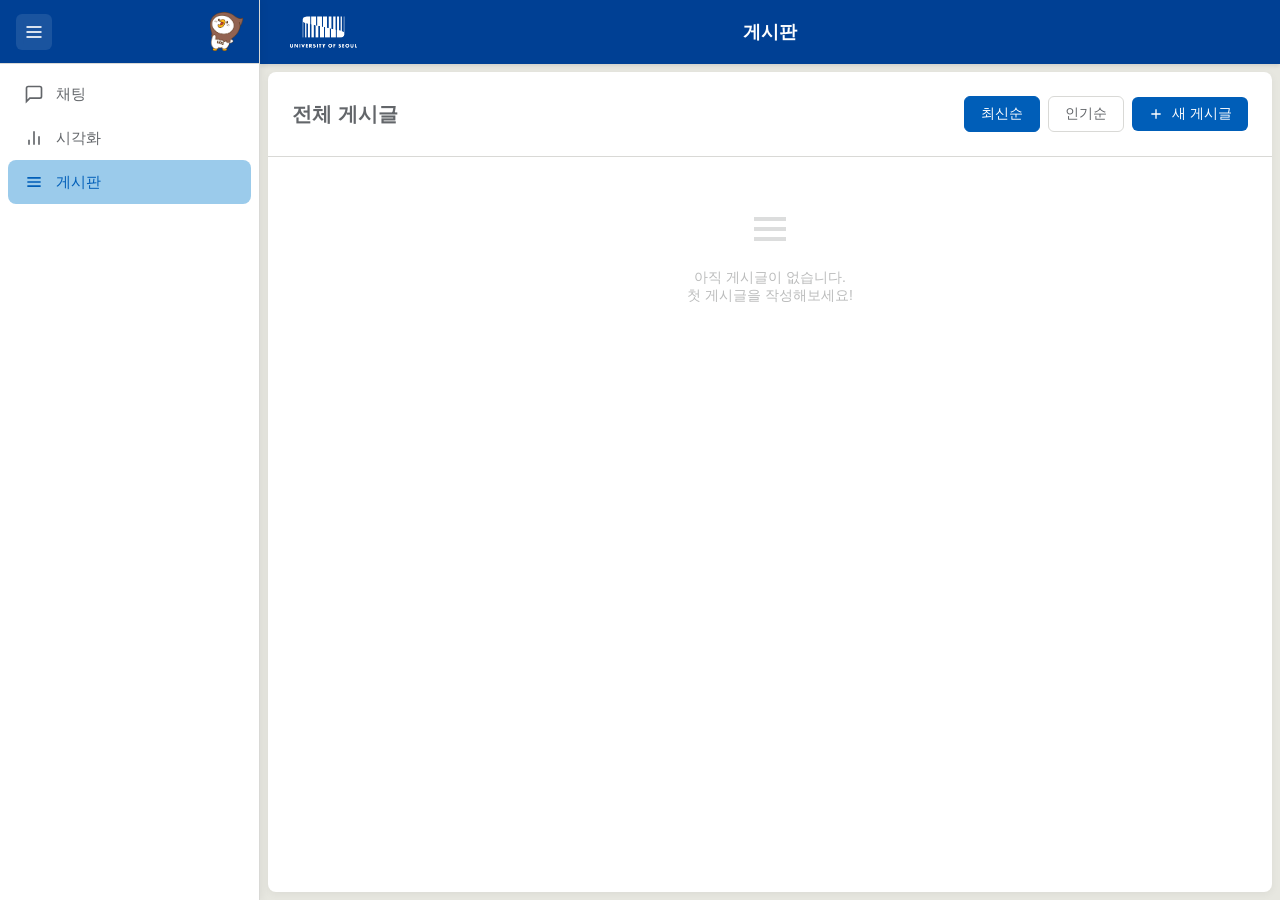
==== frontend/board.html @ 7da7de51 "feat: 게시판 기능 추가 및 GitHub Actions 자동 배포 설정 - 게시판 페이지 추가 (board.html, board.js, board.css) - IP 기반 작성자" ====
<!DOCTYPE html>
<html lang="ko">
<head>
    <meta charset="UTF-8">
    <meta name="viewport" content="width=device-width, initial-scale=1.0">
    <title>게시판 - 환경 데이터 RAG 챗봇</title>
    <link rel="stylesheet" href="style.css">
    <link rel="stylesheet" href="board.css">
</head>
<body>
    <div class="app-container">
        <!-- 좌측 사이드바 -->
        <aside class="sidebar" id="sidebar">
            <div class="sidebar-header">
                <button class="sidebar-toggle-btn" id="sidebarToggleBtn" title="사이드바 토글">
                    <svg width="20" height="20" viewBox="0 0 24 24" fill="none" stroke="currentColor" stroke-width="2">
                        <line x1="3" y1="12" x2="21" y2="12"></line>
                        <line x1="3" y1="6" x2="21" y2="6"></line>
                        <line x1="3" y1="18" x2="21" y2="18"></line>
                    </svg>
                </button>
                <img src="assets/이루매캐릭터_46.png" alt="이루매" class="irumae-img">
            </div>
            
            <div class="sidebar-content">
                <button class="sidebar-btn" id="chatBtn" title="채팅">
                    <svg width="20" height="20" viewBox="0 0 24 24" fill="none" stroke="currentColor" stroke-width="2">
                        <path d="M21 15a2 2 0 0 1-2 2H7l-4 4V5a2 2 0 0 1 2-2h14a2 2 0 0 1 2 2z"></path>
                    </svg>
                    <span class="sidebar-btn-text">채팅</span>
                </button>
                
                <button class="sidebar-btn visualization-btn" id="visualizationBtn" title="시각화">
                    <svg width="20" height="20" viewBox="0 0 24 24" fill="none" stroke="currentColor" stroke-width="2">
                        <line x1="18" y1="20" x2="18" y2="10"></line>
                        <line x1="12" y1="20" x2="12" y2="4"></line>
                        <line x1="6" y1="20" x2="6" y2="14"></line>
                    </svg>
                    <span class="sidebar-btn-text">시각화</span>
                </button>
                
                <button class="sidebar-btn board-btn active" id="boardBtn" title="게시판">
                    <svg width="20" height="20" viewBox="0 0 24 24" fill="none" stroke="currentColor" stroke-width="2">
                        <path d="M4 7h16M4 12h16M4 17h16"></path>
                    </svg>
                    <span class="sidebar-btn-text">게시판</span>
                </button>
            </div>
        </aside>

        <!-- 메인 콘텐츠 영역 -->
        <div class="main-content">
            <!-- 헤더 -->
            <header class="header">
                <div class="header-content">
                    <div class="header-left-group">
                        <div class="header-logo">
                            <img src="assets/uos-logo-white.png" alt="서울시립대학교" class="logo-img" onerror="this.style.display='none'; this.nextElementSibling.style.display='block';">
                            <div class="logo-placeholder" style="display: none;">UOS</div>
                        </div>
                    </div>
                    
                    <div class="header-center">
                        <h1>게시판</h1>
                    </div>
                    
                    <div class="header-right"></div>
                </div>
            </header>

            <!-- 게시판 영역 -->
            <main class="board-container">
                <!-- 게시판 헤더 -->
                <div class="board-header">
                    <h2 class="board-title">전체 게시글</h2>
                    <div class="board-controls">
                        <button class="sort-btn active" data-sort="latest">최신순</button>
                        <button class="sort-btn" data-sort="popular">인기순</button>
                        <button class="create-post-btn" id="createPostBtn">
                            <svg width="16" height="16" viewBox="0 0 24 24" fill="none" stroke="currentColor" stroke-width="2">
                                <path d="M12 5v14M5 12h14"></path>
                            </svg>
                            새 게시글
                        </button>
                    </div>
                </div>

                <!-- 게시글 목록 -->
                <div class="board-list" id="boardList">
                    <!-- 게시글이 여기에 동적으로 추가됩니다 -->
                </div>
            </main>
        </div>
    </div>

    <!-- 게시글 작성 모달 -->
    <div class="modal-overlay" id="createPostModal">
        <div class="modal-content">
            <div class="modal-header">
                <h2>새 게시글 작성</h2>
                <button class="modal-close" id="closeCreateModal">
                    <svg width="20" height="20" viewBox="0 0 24 24" fill="none" stroke="currentColor" stroke-width="2">
                        <line x1="18" y1="6" x2="6" y2="18"></line>
                        <line x1="6" y1="6" x2="18" y2="18"></line>
                    </svg>
                </button>
            </div>
            <form id="createPostForm" class="modal-body">
                <div class="form-group">
                    <label for="postCategory">카테고리</label>
                    <select id="postCategory" required>
                        <option value="일반">일반</option>
                        <option value="공지">공지</option>
                        <option value="대기질">대기질</option>
                        <option value="수질">수질</option>
                        <option value="토양">토양</option>
                    </select>
                </div>
                <div class="form-group">
                    <label for="postAuthor">작성자</label>
                    <input type="text" id="postAuthor" placeholder="작성자 이름을 입력하세요" required>
                </div>
                <div class="form-group">
                    <label for="postTitle">제목</label>
                    <input type="text" id="postTitle" placeholder="제목을 입력하세요" required>
                </div>
                <div class="form-group">
                    <label for="postContent">내용</label>
                    <textarea id="postContent" placeholder="내용을 입력하세요" rows="10" required></textarea>
                </div>
                <div class="modal-footer">
                    <button type="button" class="btn-secondary" id="cancelCreatePost">취소</button>
                    <button type="submit" class="btn-primary">게시글 등록</button>
                </div>
            </form>
        </div>
    </div>

    <!-- 게시글 상세 모달 -->
    <div class="modal-overlay" id="postDetailModal">
        <div class="modal-content modal-large">
            <div class="modal-header">
                <div class="post-detail-header">
                    <span class="post-category-badge" id="detailCategory"></span>
                </div>
                <button class="modal-close" id="closeDetailModal">
                    <svg width="20" height="20" viewBox="0 0 24 24" fill="none" stroke="currentColor" stroke-width="2">
                        <line x1="18" y1="6" x2="6" y2="18"></line>
                        <line x1="6" y1="6" x2="18" y2="18"></line>
                    </svg>
                </button>
            </div>
            <div class="modal-body" id="postDetailContent">
                <!-- 게시글 상세 내용이 여기에 동적으로 추가됩니다 -->
            </div>
        </div>
    </div>

    <!-- 스크립트 -->
    <script src="config.js"></script>
    <script src="api/client.js"></script>
    <script src="board.js"></script>
</body>
</html>
---- frontend/style.css ----
/* UOS 컬러 변수 */
:root {
    --uos-signature-blue: #004094;
    --uos-blue: #005EB8;
    --uos-blue-light: #0077C8;
    --uos-blue-soft: #9BCBEB;
    --uos-blue-mist: #B9D9EB;
    --uos-emerald: #00B398;
    --uos-emerald-light: #2CD5C4;
    --uos-emerald-soft: #9CDBD9;
    --uos-emerald-mist: #DCEBEC;
    --uos-gray: #63666A;
    --uos-gray-light: #BBBCBC;
    --uos-gray-soft: #D9D9D6;
    --uos-gray-mist: #E7E7E0;
}

/* 기본 스타일 */
* {
    margin: 0;
    padding: 0;
    box-sizing: border-box;
}

body {
    font-family: -apple-system, BlinkMacSystemFont, 'Segoe UI', 'Roboto', 'Oxygen', 'Ubuntu', 'Cantarell', sans-serif;
    background-color: var(--uos-gray-mist);
    color: var(--uos-gray);
    height: 100vh;
    overflow: hidden;
    margin: 0;
    padding: 0;
}

/* 앱 컨테이너 - 좌우 분할 */
.app-container {
    display: flex;
    height: 100vh;
    width: 100%;
}

/* 좌측 사이드바 */
.sidebar {
    width: 260px;
    background: white;
    border-right: 1px solid var(--uos-gray-soft);
    flex-shrink: 0;
    display: flex;
    flex-direction: column;
    transition: width 0.3s ease;
    box-shadow: 2px 0 8px rgba(0, 0, 0, 0.05);
    position: relative;
    z-index: 10;
}

.sidebar.closed {
    width: 60px;
}

.sidebar.closed .sidebar-header {
    padding: 0.5rem;
    justify-content: center;
}

.sidebar.closed .sidebar-toggle-btn {
    margin: 0 auto;
}

.sidebar.closed .irumae-img {
    display: none;
}

.sidebar.closed .sidebar-btn-text {
    display: none;
}

.sidebar.closed .sidebar-content {
    padding: 0.5rem 0;
    align-items: center;
}

.sidebar.closed .sidebar-btn {
    width: 44px;
    height: 44px;
    padding: 0;
    justify-content: center;
    border-radius: 0.5rem;
    margin: 0.25rem auto;
}

/* 사이드바 헤더 */
.sidebar-header {
    display: flex;
    align-items: center;
    gap: 0.75rem;
    padding: 0.875rem 1rem;
    border-bottom: 1px solid var(--uos-gray-soft);
    background: var(--uos-signature-blue);
    height: 64px; /* 메인 헤더와 동일한 높이 */
    flex-shrink: 0;
}

.sidebar-toggle-btn {
    display: flex;
    align-items: center;
    justify-content: center;
    width: 36px;
    height: 36px;
    border: none;
    background: rgba(255, 255, 255, 0.1);
    color: white;
    border-radius: 0.375rem;
    cursor: pointer;
    transition: background-color 0.2s;
    flex-shrink: 0;
    margin-right: auto;
}

.sidebar-toggle-btn:hover {
    background: rgba(255, 255, 255, 0.2);
}

.irumae-img {
    height: 40px;
    width: auto;
    object-fit: contain;
    flex-shrink: 0;
}

/* 사이드바 내용 */
.sidebar-content {
    flex: 1;
    padding: 0.5rem;
    overflow-y: auto;
    display: flex;
    flex-direction: column;
}

.sidebar-btn {
    width: 100%;
    display: flex;
    align-items: center;
    gap: 0.75rem;
    padding: 0.75rem 1rem;
    border: none;
    background: transparent;
    color: var(--uos-gray);
    font-size: 0.9375rem;
    cursor: pointer;
    border-radius: 0.5rem;
    transition: background-color 0.2s;
    text-align: left;
}

.sidebar-btn:hover {
    background: var(--uos-gray-soft);
}

.sidebar-btn svg {
    flex-shrink: 0;
}

.sidebar-btn span {
    flex: 1;
}

/* 메인 콘텐츠 영역 */
.main-content {
    flex: 1;
    display: flex;
    flex-direction: column;
    overflow: hidden;
    min-width: 0;
    background: var(--uos-gray-mist);
    position: relative;
    z-index: 1;
}

/* 헤더 */
.header {
    background: var(--uos-signature-blue);
    color: white;
    padding: 0.875rem 1.5rem;
    box-shadow: 0 2px 4px rgba(0, 0, 0, 0.1);
    flex-shrink: 0;
    height: 64px; /* 고정 높이 */
    display: flex;
    align-items: center;
}

.header-content {
    display: flex;
    align-items: center;
    justify-content: space-between;
    width: 100%;
    height: 100%;
}

/* 헤더 좌측: 로고 */
.header-left-group {
    display: flex;
    align-items: center;
    gap: 0.75rem;
    flex-shrink: 0;
}

.header-logo {
    display: flex;
    align-items: center;
    flex-shrink: 0;
}

.logo-img {
    height: 56px;
    width: auto;
    object-fit: contain;
    display: block;
}


.logo-placeholder {
    font-size: 1.25rem;
    font-weight: 700;
    color: white;
    letter-spacing: 0.05em;
}

/* 헤더 가운데: 제목 */
.header-center {
    flex: 1;
    display: flex;
    justify-content: center;
    align-items: center;
}

.header-center h1 {
    font-size: 1.125rem;
    font-weight: 600;
    margin: 0;
}

/* 헤더 우측 */
.header-right {
    width: 80px; /* 로고와 대칭을 위한 공간 */
    flex-shrink: 0;
}

/* 채팅 컨테이너 */
.chat-container {
    flex: 1;
    display: flex;
    flex-direction: column;
    overflow: hidden;
    background: white;
    margin: 0.5rem;
    border-radius: 0.5rem;
    box-shadow: 0 2px 8px rgba(0, 0, 0, 0.05);
}

/* 메시지 영역 */
.chat-messages {
    flex: 1;
    overflow-y: auto;
    padding: 1.5rem;
    display: flex;
    flex-direction: column;
    gap: 0.75rem;
    scroll-behavior: smooth;
}

.chat-messages::-webkit-scrollbar {
    width: 8px;
}

.chat-messages::-webkit-scrollbar-track {
    background: transparent;
}

.chat-messages::-webkit-scrollbar-thumb {
    background: var(--uos-gray-light);
    border-radius: 4px;
}

.chat-messages::-webkit-scrollbar-thumb:hover {
    background: var(--uos-gray);
}

/* 메시지 스타일 */
.message {
    display: inline-flex;
    max-width: 85%;
    animation: fadeIn 0.3s ease-in;
    align-items: flex-start;
}

@keyframes fadeIn {
    from {
        opacity: 0;
        transform: translateY(10px);
    }
    to {
        opacity: 1;
        transform: translateY(0);
    }
}

.user-message {
    align-self: flex-end;
    margin-left: auto;
    justify-content: flex-end;
}

.bot-message {
    align-self: flex-start;
    justify-content: flex-start;
}

.message-content {
    padding: 0.625rem 0.875rem 0.625rem 0.375rem;
    border-radius: 1.125rem;
    line-height: 1.4;
    word-wrap: break-word;
    white-space: pre-wrap;
    display: inline-block;
    max-width: 100%;
}

.user-message .message-content {
    background: var(--uos-blue);
    color: white;
    border-bottom-right-radius: 0.25rem;
}

.bot-message .message-content {
    background: var(--uos-gray-soft);
    color: var(--uos-gray);
    border-bottom-left-radius: 0.25rem;
}

/* 입력 영역 */
.chat-input-container {
    display: flex;
    align-items: center;
    gap: 0.5rem;
    padding: 1rem 1.5rem;
    background: white;
    border-top: 1px solid var(--uos-gray-soft);
}

.attach-btn,
.send-btn {
    display: flex;
    align-items: center;
    justify-content: center;
    width: 40px;
    height: 40px;
    border: none;
    border-radius: 50%;
    background: var(--uos-gray-soft);
    color: var(--uos-gray);
    cursor: pointer;
    transition: all 0.2s;
    flex-shrink: 0;
}

.attach-btn:hover {
    background: var(--uos-blue-soft);
    color: var(--uos-blue);
}

.send-btn {
    background: var(--uos-blue);
    color: white;
}

.send-btn:hover {
    background: var(--uos-blue-light);
}

.send-btn:disabled {
    opacity: 0.5;
    cursor: not-allowed;
}

.chat-input {
    flex: 1;
    padding: 0.75rem 1rem;
    border: 1px solid var(--uos-gray-light);
    border-radius: 1.5rem;
    font-size: 1rem;
    outline: none;
    transition: border-color 0.2s;
}

.chat-input:focus {
    border-color: var(--uos-blue);
}

.chat-input::placeholder {
    color: var(--uos-gray-light);
}

/* 로딩 표시 */
.loading-message {
    display: flex;
    gap: 0.5rem;
    align-items: center;
}

.loading-dots {
    display: flex;
    gap: 0.25rem;
}

.loading-dot {
    width: 8px;
    height: 8px;
    border-radius: 50%;
    background: var(--uos-gray);
    animation: bounce 1.4s infinite ease-in-out;
}

.loading-dot:nth-child(1) {
    animation-delay: -0.32s;
}

.loading-dot:nth-child(2) {
    animation-delay: -0.16s;
}

@keyframes bounce {
    0%, 80%, 100% {
        transform: scale(0);
    }
    40% {
        transform: scale(1);
    }
}

/* 모바일 반응형 */
@media (max-width: 768px) {
    .sidebar {
        position: fixed;
        left: 0;
        top: 0;
        height: 100vh;
        z-index: 1000;
        box-shadow: 2px 0 8px rgba(0, 0, 0, 0.1);
    }

    .sidebar.closed {
        width: 0;
        transform: translateX(-100%);
    }

    .sidebar:not(.closed) {
        width: 260px;
        transform: translateX(0);
    }

    .chat-container {
        margin: 0;
        border-radius: 0;
    }

    .header {
        padding: 0.75rem 1rem;
    }

    .header-logo {
        display: none; /* 모바일에서는 로고 숨김 또는 작게 */
    }

    .header-center h1 {
        font-size: 1rem;
    }

    .header-right {
        width: 0;
    }

    .chat-messages {
        padding: 1rem;
    }

    .message {
        max-width: 90%;
    }

    .chat-input-container {
        padding: 0.875rem 1rem;
    }

    .chat-input {
        font-size: 0.9375rem;
    }
}

/* ============================================
   시각화 페이지 스타일
   ============================================ */

.visualization-container {
    display: flex;
    flex-direction: column;
    height: calc(100vh - 60px);
    background: white;
    overflow: hidden;
}

/* 탭 메뉴 */
.viz-tabs {
    display: flex;
    gap: 0.5rem;
    padding: 1rem;
    border-bottom: 1px solid var(--uos-gray-soft);
    background: white;
}

.viz-tab {
    display: flex;
    align-items: center;
    gap: 0.5rem;
    padding: 0.75rem 1.5rem;
    border: none;
    background: transparent;
    color: var(--uos-gray);
    font-size: 0.9375rem;
    font-weight: 500;
    cursor: pointer;
    border-radius: 0.5rem;
    transition: all 0.2s;
}

.viz-tab:hover {
    background: var(--uos-gray-mist);
    color: var(--uos-blue);
}

.viz-tab.active {
    background: var(--uos-blue);
    color: white;
}

/* 탭 컨텐츠 */
.viz-content {
    flex: 1;
    display: flex;
    flex-direction: column;
    overflow: hidden;
}

.viz-panel {
    display: none;
    flex: 1;
    flex-direction: column;
    overflow: hidden;
    padding: 1.5rem;
}

.viz-panel.active {
    display: flex;
}

.viz-header {
    display: flex;
    justify-content: space-between;
    align-items: center;
    margin-bottom: 1rem;
    padding-bottom: 1rem;
    border-bottom: 1px solid var(--uos-gray-soft);
}

.viz-header h2 {
    font-size: 1.25rem;
    font-weight: 600;
    color: var(--uos-gray);
    margin: 0;
}

.viz-info {
    display: flex;
    gap: 1rem;
    font-size: 0.875rem;
    color: var(--uos-gray-light);
}

/* 지도 컨테이너 */
.map-container {
    flex: 1;
    min-height: 400px;
    border-radius: 0.5rem;
    overflow: hidden;
    border: 1px solid var(--uos-gray-soft);
    position: relative;
}

/* 컬러바 (범례) */
.colorbar-legend {
    margin-top: 1rem;
    padding: 1rem;
    background: var(--uos-gray-mist);
    border-radius: 0.5rem;
}

.colorbar-title {
    font-size: 0.875rem;
    font-weight: 600;
    margin-bottom: 0.5rem;
    color: var(--uos-gray);
}

.colorbar-gradient {
    display: flex;
    height: 20px;
    border-radius: 0.25rem;
    overflow: hidden;
    margin-bottom: 0.5rem;
}

.colorbar-step {
    flex: 1;
    height: 100%;
}

.colorbar-labels {
    display: flex;
    justify-content: space-between;
    font-size: 0.75rem;
    color: var(--uos-gray-light);
}

/* 지도 팝업 */
.map-popup {
    font-size: 0.875rem;
    line-height: 1.5;
}

.map-popup strong {
    color: var(--uos-blue);
}

/* 시계열 차트 컨테이너 */
.chart-container {
    flex: 1;
    min-height: 400px;
    position: relative;
}

/* 데이터 없음 메시지 */
.no-data-message {
    display: flex;
    flex-direction: column;
    align-items: center;
    justify-content: center;
    height: 100%;
    color: var(--uos-gray-light);
    text-align: center;
    padding: 2rem;
}

.no-data-message p {
    margin: 0.5rem 0;
    font-size: 1rem;
}

/* Plotly 컨테이너 (나중에 사용) */
.plot-container {
    flex: 1;
    min-height: 400px;
    border: 1px solid var(--uos-gray-soft);
    border-radius: 0.5rem;
    padding: 1rem;
}

/* 반응형 */
@media (max-width: 768px) {
    .viz-tabs {
        padding: 0.75rem;
        gap: 0.25rem;
    }

    .viz-tab {
        padding: 0.5rem 1rem;
        font-size: 0.875rem;
    }

    .viz-panel {
        padding: 1rem;
    }

    .viz-header {
        flex-direction: column;
        align-items: flex-start;
        gap: 0.5rem;
    }

    .map-container,
    .chart-container {
        min-height: 300px;
    }
}
---- frontend/board.css ----
/* 게시판 스타일 */

/* 게시판 컨테이너 */
.board-container {
    flex: 1;
    display: flex;
    flex-direction: column;
    overflow: hidden;
    background: white;
    margin: 0.5rem;
    border-radius: 0.5rem;
    box-shadow: 0 2px 8px rgba(0, 0, 0, 0.05);
}

/* 게시판 헤더 */
.board-header {
    display: flex;
    align-items: center;
    justify-content: space-between;
    padding: 1.5rem;
    border-bottom: 1px solid var(--uos-gray-soft);
}

.board-title {
    font-size: 1.25rem;
    font-weight: 600;
    color: var(--uos-gray);
    margin: 0;
}

.board-controls {
    display: flex;
    gap: 0.5rem;
    align-items: center;
}

.sort-btn {
    padding: 0.5rem 1rem;
    border: 1px solid var(--uos-gray-soft);
    background: white;
    color: var(--uos-gray);
    border-radius: 0.375rem;
    cursor: pointer;
    font-size: 0.875rem;
    transition: all 0.2s;
}

.sort-btn:hover {
    background: var(--uos-gray-mist);
}

.sort-btn.active {
    background: var(--uos-blue);
    color: white;
    border-color: var(--uos-blue);
}

.create-post-btn {
    display: flex;
    align-items: center;
    gap: 0.5rem;
    padding: 0.5rem 1rem;
    background: var(--uos-blue);
    color: white;
    border: none;
    border-radius: 0.375rem;
    cursor: pointer;
    font-size: 0.875rem;
    font-weight: 500;
    transition: background 0.2s;
}

.create-post-btn:hover {
    background: var(--uos-blue-light);
}

/* 게시글 목록 */
.board-list {
    flex: 1;
    overflow-y: auto;
    padding: 0;
}

.board-list::-webkit-scrollbar {
    width: 8px;
}

.board-list::-webkit-scrollbar-track {
    background: transparent;
}

.board-list::-webkit-scrollbar-thumb {
    background: var(--uos-gray-light);
    border-radius: 4px;
}

.board-list::-webkit-scrollbar-thumb:hover {
    background: var(--uos-gray);
}

/* 게시글 아이템 */
.board-item {
    padding: 1.5rem;
    border-bottom: 1px solid var(--uos-gray-soft);
    cursor: pointer;
    transition: background 0.2s;
}

.board-item:hover {
    background: var(--uos-gray-mist);
}

.board-item-header {
    display: flex;
    align-items: center;
    gap: 0.5rem;
    margin-bottom: 0.75rem;
}

.post-category-badge {
    display: inline-block;
    padding: 0.25rem 0.75rem;
    border-radius: 0.25rem;
    font-size: 0.75rem;
    font-weight: 500;
    color: white;
}

.post-category-badge.notice {
    background: #ef4444; /* red-500 */
}

.post-category-badge.air {
    background: #3b82f6; /* blue-500 */
}

.post-category-badge.water {
    background: #06b6d4; /* cyan-500 */
}

.post-category-badge.soil {
    background: #f59e0b; /* amber-500 */
}

.post-category-badge.general {
    background: #6b7280; /* gray-500 */
}

.post-notice-label {
    font-size: 0.75rem;
    color: #ef4444;
    font-weight: 600;
}

.board-item-title {
    font-size: 1rem;
    font-weight: 500;
    color: var(--uos-gray);
    margin-bottom: 0.5rem;
    overflow: hidden;
    text-overflow: ellipsis;
    white-space: nowrap;
}

.board-item-content {
    font-size: 0.875rem;
    color: var(--uos-gray-light);
    margin-bottom: 0.75rem;
    line-height: 1.5;
    display: -webkit-box;
    -webkit-line-clamp: 2;
    -webkit-box-orient: vertical;
    overflow: hidden;
}

.board-item-footer {
    display: flex;
    align-items: center;
    gap: 1rem;
    font-size: 0.75rem;
    color: var(--uos-gray-light);
}

.board-item-author {
    font-weight: 500;
    color: var(--uos-gray);
}

.board-item-meta {
    display: flex;
    align-items: center;
    gap: 0.75rem;
}

.board-item-meta-item {
    display: flex;
    align-items: center;
    gap: 0.25rem;
}

.board-item-meta-item svg {
    width: 14px;
    height: 14px;
}

/* 모달 스타일 */
.modal-overlay {
    display: none;
    position: fixed;
    inset: 0;
    background: rgba(0, 0, 0, 0.5);
    z-index: 1000;
    align-items: center;
    justify-content: center;
    padding: 1rem;
}

.modal-overlay.active {
    display: flex;
}

.modal-content {
    background: white;
    border-radius: 0.5rem;
    box-shadow: 0 20px 25px -5px rgba(0, 0, 0, 0.1);
    max-width: 42rem;
    width: 100%;
    max-height: 90vh;
    display: flex;
    flex-direction: column;
    overflow: hidden;
}

.modal-content.modal-large {
    max-width: 48rem;
}

.modal-header {
    display: flex;
    align-items: center;
    justify-content: space-between;
    padding: 1.5rem;
    border-bottom: 1px solid var(--uos-gray-soft);
}

.modal-header h2 {
    font-size: 1.25rem;
    font-weight: 600;
    color: var(--uos-gray);
    margin: 0;
}

.post-detail-header {
    display: flex;
    align-items: center;
    gap: 0.5rem;
}

.modal-close {
    background: none;
    border: none;
    cursor: pointer;
    padding: 0.25rem;
    color: var(--uos-gray);
    display: flex;
    align-items: center;
    justify-content: center;
    border-radius: 0.25rem;
    transition: background 0.2s;
}

.modal-close:hover {
    background: var(--uos-gray-mist);
}

.modal-body {
    flex: 1;
    overflow-y: auto;
    padding: 1.5rem;
}

.modal-body::-webkit-scrollbar {
    width: 8px;
}

.modal-body::-webkit-scrollbar-track {
    background: transparent;
}

.modal-body::-webkit-scrollbar-thumb {
    background: var(--uos-gray-light);
    border-radius: 4px;
}

/* 폼 스타일 */
.form-group {
    margin-bottom: 1.5rem;
}

.form-group label {
    display: block;
    font-size: 0.875rem;
    font-weight: 500;
    color: var(--uos-gray);
    margin-bottom: 0.5rem;
}

.form-group input,
.form-group select,
.form-group textarea {
    width: 100%;
    padding: 0.75rem;
    border: 1px solid var(--uos-gray-soft);
    border-radius: 0.375rem;
    font-size: 0.875rem;
    font-family: inherit;
    transition: border-color 0.2s;
}

.form-group input:focus,
.form-group select:focus,
.form-group textarea:focus {
    outline: none;
    border-color: var(--uos-blue);
}

.form-group textarea {
    resize: vertical;
    min-height: 200px;
}

.modal-footer {
    display: flex;
    align-items: center;
    justify-content: flex-end;
    gap: 0.5rem;
    padding: 1.5rem;
    border-top: 1px solid var(--uos-gray-soft);
}

.btn-primary,
.btn-secondary {
    padding: 0.5rem 1rem;
    border-radius: 0.375rem;
    font-size: 0.875rem;
    font-weight: 500;
    cursor: pointer;
    transition: all 0.2s;
    border: none;
}

.btn-primary {
    background: var(--uos-blue);
    color: white;
}

.btn-primary:hover {
    background: var(--uos-blue-light);
}

.btn-secondary {
    background: white;
    color: var(--uos-gray);
    border: 1px solid var(--uos-gray-soft);
}

.btn-secondary:hover {
    background: var(--uos-gray-mist);
}

/* 게시글 상세 스타일 */
.post-detail-title {
    font-size: 1.5rem;
    font-weight: 600;
    color: var(--uos-gray);
    margin-bottom: 1rem;
}

.post-detail-meta {
    display: flex;
    align-items: center;
    gap: 1rem;
    padding-bottom: 1rem;
    margin-bottom: 1rem;
    border-bottom: 1px solid var(--uos-gray-soft);
    font-size: 0.875rem;
    color: var(--uos-gray-light);
}

.post-detail-author {
    display: flex;
    align-items: center;
    gap: 0.5rem;
    font-weight: 500;
    color: var(--uos-gray);
}

.post-detail-content {
    font-size: 0.9375rem;
    line-height: 1.75;
    color: var(--uos-gray);
    white-space: pre-wrap;
    margin-bottom: 1.5rem;
}

.post-detail-actions {
    display: flex;
    gap: 0.5rem;
    margin-bottom: 1.5rem;
    padding-bottom: 1.5rem;
    border-bottom: 1px solid var(--uos-gray-soft);
}

.post-detail-actions button {
    display: flex;
    align-items: center;
    gap: 0.5rem;
    padding: 0.5rem 1rem;
    border: 1px solid var(--uos-gray-soft);
    background: white;
    color: var(--uos-gray);
    border-radius: 0.375rem;
    cursor: pointer;
    font-size: 0.875rem;
    transition: all 0.2s;
}

.post-detail-actions button:hover {
    background: var(--uos-gray-mist);
}

.post-detail-actions button.active {
    background: var(--uos-blue);
    color: white;
    border-color: var(--uos-blue);
}

.post-detail-actions button svg {
    width: 16px;
    height: 16px;
}

/* 댓글 섹션 */
.comments-section {
    margin-top: 1.5rem;
}

.comments-title {
    font-size: 1rem;
    font-weight: 600;
    color: var(--uos-gray);
    margin-bottom: 1rem;
}

.comment-list {
    margin-bottom: 1.5rem;
}

.comment-item {
    background: var(--uos-gray-mist);
    border-radius: 0.5rem;
    padding: 1rem;
    margin-bottom: 0.75rem;
}

.comment-header {
    display: flex;
    align-items: center;
    gap: 0.5rem;
    margin-bottom: 0.5rem;
}

.comment-author {
    font-size: 0.875rem;
    font-weight: 500;
    color: var(--uos-gray);
}

.comment-date {
    font-size: 0.75rem;
    color: var(--uos-gray-light);
}

.comment-content {
    font-size: 0.875rem;
    color: var(--uos-gray);
    line-height: 1.5;
    margin-left: 2rem;
}

.comment-form {
    margin-top: 1rem;
}

.comment-form textarea {
    width: 100%;
    padding: 0.75rem;
    border: 1px solid var(--uos-gray-soft);
    border-radius: 0.375rem;
    font-size: 0.875rem;
    font-family: inherit;
    resize: vertical;
    min-height: 80px;
    margin-bottom: 0.5rem;
}

.comment-form button {
    padding: 0.5rem 1rem;
    background: var(--uos-blue);
    color: white;
    border: none;
    border-radius: 0.375rem;
    cursor: pointer;
    font-size: 0.875rem;
    font-weight: 500;
    transition: background 0.2s;
}

.comment-form button:hover {
    background: var(--uos-blue-light);
}

.comment-form button:disabled {
    opacity: 0.5;
    cursor: not-allowed;
}

/* 사이드바 활성 상태 */
.sidebar-btn.active {
    background: var(--uos-blue-soft);
    color: var(--uos-blue);
}

/* 삭제 버튼 */
.delete-post-btn {
    margin-left: auto;
    padding: 0.25rem 0.5rem;
    background: #ef4444;
    color: white;
    border: none;
    border-radius: 0.25rem;
    cursor: pointer;
    display: flex;
    align-items: center;
    justify-content: center;
    transition: background 0.2s;
}

.delete-post-btn:hover {
    background: #dc2626;
}

.delete-post-btn svg {
    width: 14px;
    height: 14px;
}

.delete-post-btn-detail {
    display: flex;
    align-items: center;
    gap: 0.5rem;
    padding: 0.5rem 1rem;
    background: #ef4444;
    color: white;
    border: none;
    border-radius: 0.375rem;
    cursor: pointer;
    font-size: 0.875rem;
    transition: background 0.2s;
}

.delete-post-btn-detail:hover {
    background: #dc2626;
}

/* 빈 상태 */
.empty-state {
    display: flex;
    flex-direction: column;
    align-items: center;
    justify-content: center;
    padding: 3rem;
    color: var(--uos-gray-light);
    text-align: center;
}

.empty-state svg {
    width: 48px;
    height: 48px;
    margin-bottom: 1rem;
    opacity: 0.5;
}

.empty-state p {
    font-size: 0.875rem;
}
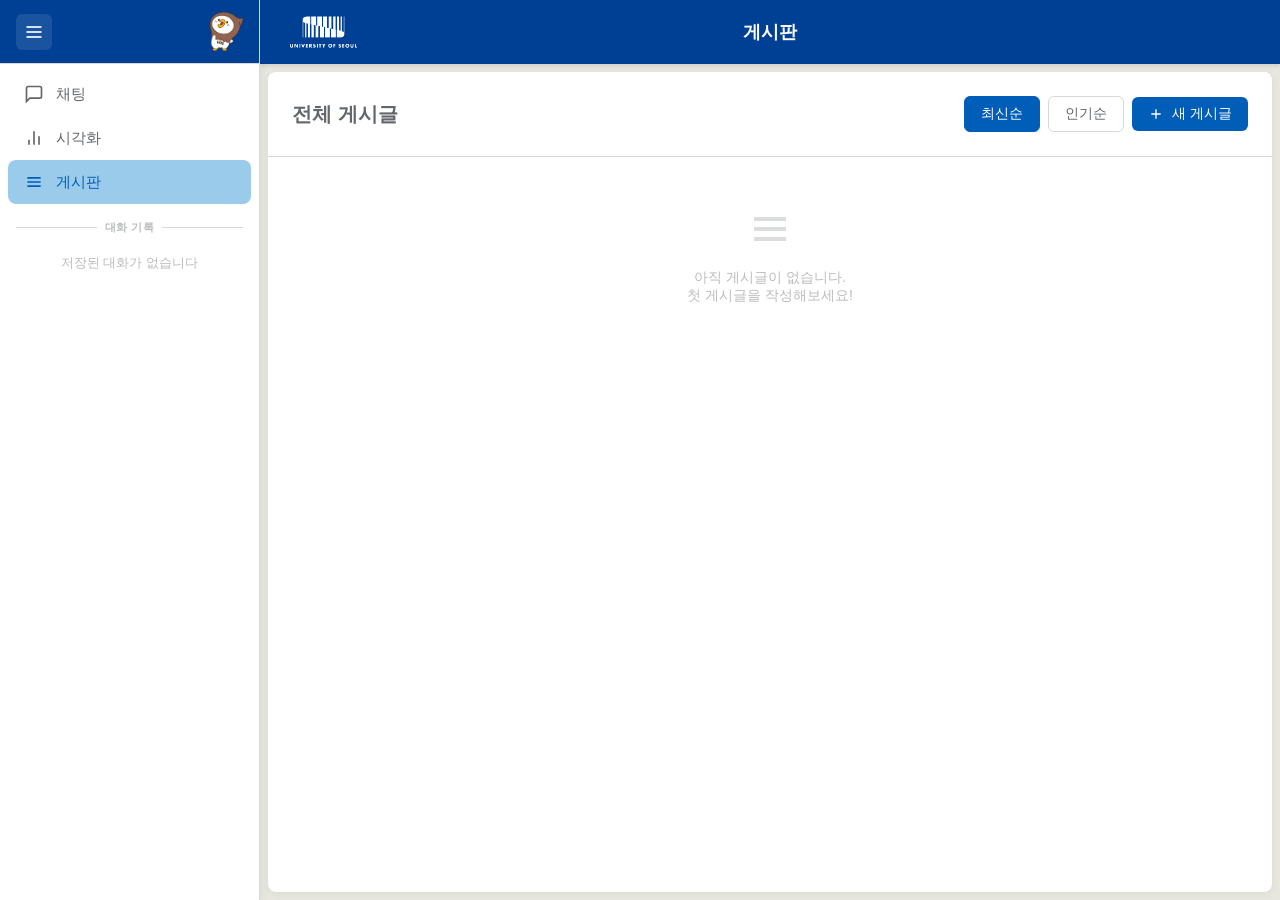
==== commit 86eeb808: "시각화·게시판·채팅 개선 및 채팅 히스토리 API 추가 - 시각화: 사이드바를 게시판과 동일 구조(채팅/시각화/게시판 3탭), 토글·페이지 이동 동작, 캐시 방지 메타 - 프론트:" ====
--- a/frontend/board.html
+++ b/frontend/board.html
@@ -45,6 +45,11 @@
                     </svg>
                     <span class="sidebar-btn-text">게시판</span>
                 </button>
+
+                <div class="history-divider">
+                    <span class="history-divider-label">대화 기록</span>
+                </div>
+                <div class="chat-history-list" id="chatHistoryList"></div>
             </div>
         </aside>
 
--- a/frontend/style.css
+++ b/frontend/style.css
@@ -156,6 +156,129 @@
     background: var(--uos-gray-soft);
 }
 
+.sidebar-btn.active {
+    background: var(--uos-blue-soft);
+    color: var(--uos-blue);
+}
+
+/* 대화 기록 구분선 */
+.history-divider {
+    display: flex;
+    align-items: center;
+    gap: 0.5rem;
+    padding: 0.75rem 0.5rem 0.25rem;
+    margin-top: 0.25rem;
+}
+
+.history-divider::before,
+.history-divider::after {
+    content: '';
+    flex: 1;
+    height: 1px;
+    background: var(--uos-gray-soft);
+}
+
+.history-divider-label {
+    font-size: 0.7rem;
+    font-weight: 600;
+    color: var(--uos-gray-light);
+    letter-spacing: 0.05em;
+    white-space: nowrap;
+    text-transform: uppercase;
+}
+
+/* 대화 기록 목록 */
+.chat-history-list {
+    display: flex;
+    flex-direction: column;
+    gap: 0.25rem;
+    overflow-y: auto;
+    flex: 1;
+    padding-bottom: 0.5rem;
+}
+
+.history-empty {
+    font-size: 0.8rem;
+    color: var(--uos-gray-light);
+    text-align: center;
+    padding: 1rem 0.5rem;
+}
+
+/* 대화 기록 아이템 */
+.history-item {
+    display: flex;
+    align-items: center;
+    gap: 0.25rem;
+    border-radius: 0.5rem;
+    padding: 0.1rem 0.25rem 0.1rem 0.5rem;
+    transition: background 0.15s;
+}
+
+.history-item:hover {
+    background: var(--uos-gray-mist);
+}
+
+.history-item.active {
+    background: var(--uos-blue-soft);
+}
+
+.history-item.active .history-item-title {
+    color: var(--uos-blue);
+}
+
+.history-item-body {
+    flex: 1;
+    cursor: pointer;
+    min-width: 0;
+    padding: 0.4rem 0.25rem;
+}
+
+.history-item-title {
+    font-size: 0.8125rem;
+    font-weight: 500;
+    color: var(--uos-gray);
+    white-space: nowrap;
+    overflow: hidden;
+    text-overflow: ellipsis;
+}
+
+.history-item-time {
+    font-size: 0.7rem;
+    color: var(--uos-gray-light);
+    margin-top: 0.15rem;
+}
+
+.history-item-delete {
+    flex-shrink: 0;
+    display: flex;
+    align-items: center;
+    justify-content: center;
+    width: 22px;
+    height: 22px;
+    border: none;
+    background: transparent;
+    color: var(--uos-gray-light);
+    border-radius: 0.25rem;
+    cursor: pointer;
+    opacity: 0;
+    transition: opacity 0.15s, background 0.15s, color 0.15s;
+}
+
+.history-item:hover .history-item-delete {
+    opacity: 1;
+}
+
+.history-item-delete:hover {
+    background: #fee2e2;
+    color: #ef4444;
+}
+
+/* 사이드바 닫혔을 때 대화 기록 숨김 */
+.sidebar.closed .history-divider,
+.sidebar.closed .chat-history-list {
+    display: none;
+}
+
 .sidebar-btn svg {
     flex-shrink: 0;
 }
@@ -335,6 +458,154 @@
     background: var(--uos-gray-soft);
     color: var(--uos-gray);
     border-bottom-left-radius: 0.25rem;
+    white-space: normal;
+    padding-left: 1rem;  /* 왼쪽 패딩 증가 (기본 0.375rem에서 1rem으로) */
+}
+
+/* 봇 메시지 마크다운 렌더링 스타일 - ChatGPT 스타일 가독성 개선 */
+.bot-message .message-content p {
+    margin: 0 0 1em 0;  /* 간격 증가 */
+    line-height: 1.7;  /* 줄 간격 증가 */
+    color: #333;
+}
+
+.bot-message .message-content p:last-child {
+    margin-bottom: 0;
+}
+
+/* 헤딩 스타일 개선 - 검정색 */
+.bot-message .message-content h2 {
+    font-size: 1.2em;
+    font-weight: 700;
+    color: #333;  /* 검정색 */
+    margin: 1.5em 0 0.8em 0;  /* 위쪽 간격 증가 */
+    padding-bottom: 0.3em;
+    border-bottom: 1px solid #bbb;  /* 더 진한 회색 구분선 */
+}
+
+.bot-message .message-content h3,
+.bot-message .message-content h4 {
+    font-weight: 700;
+    color: #333;  /* 검정색 */
+    margin: 1.2em 0 0.6em 0;  /* 위쪽 간격 증가 */
+}
+
+.bot-message .message-content h3 {
+    font-size: 1.05em;
+}
+
+.bot-message .message-content h4 {
+    font-size: 0.95em;
+}
+
+/* 리스트 간격 개선 */
+.bot-message .message-content ul,
+.bot-message .message-content ol {
+    margin: 0.8em 0 1em 0;  /* 위아래 간격 증가 */
+    padding-left: 1.6em;
+    line-height: 1.7;
+}
+
+.bot-message .message-content li {
+    margin-bottom: 0.5em;  /* 리스트 항목 간격 증가 */
+    line-height: 1.7;
+}
+
+.bot-message .message-content li > p {
+    margin: 0.3em 0;
+}
+
+.bot-message .message-content li:last-child {
+    margin-bottom: 0;
+}
+
+.bot-message .message-content strong {
+    color: #333;
+    font-weight: 600;
+}
+
+.bot-message .message-content code {
+    background: rgba(0, 0, 0, 0.06);
+    padding: 0.15em 0.35em;
+    border-radius: 4px;
+    font-size: 0.9em;
+    font-family: 'SFMono-Regular', Consolas, monospace;
+}
+
+.bot-message .message-content pre {
+    background: #2d2d2d;
+    color: #f8f8f2;
+    padding: 0.8em 1em;
+    border-radius: 8px;
+    overflow-x: auto;
+    margin: 0.5em 0;
+    font-size: 0.85em;
+}
+
+.bot-message .message-content pre code {
+    background: none;
+    padding: 0;
+    color: inherit;
+}
+
+.bot-message .message-content table {
+    border-collapse: collapse;
+    width: 100%;
+    margin: 0.5em 0;
+    font-size: 0.9em;
+}
+
+.bot-message .message-content th,
+.bot-message .message-content td {
+    border: 1px solid var(--uos-gray-light);
+    padding: 0.4em 0.6em;
+    text-align: left;
+}
+
+.bot-message .message-content th {
+    background: var(--uos-blue);
+    color: white;
+    font-weight: 600;
+}
+
+.bot-message .message-content blockquote {
+    border-left: 3px solid #aaa;  /* 더 진한 회색 구분선 */
+    margin: 1em 0;  /* 간격 증가 */
+    padding: 0.6em 1em;  /* 패딩 증가 */
+    color: #555;
+    background: rgba(0, 0, 0, 0.02);  /* 흐릿한 회색 배경 */
+    border-radius: 0 6px 6px 0;
+    font-style: normal;
+}
+
+.bot-message .message-content blockquote p {
+    margin: 0.4em 0;
+}
+
+.bot-message .message-content blockquote p:first-child {
+    margin-top: 0;
+}
+
+.bot-message .message-content blockquote p:last-child {
+    margin-bottom: 0;
+}
+
+/* 구분선(hr) 스타일 개선 - 회색 진하게 */
+.bot-message .message-content hr {
+    border: none;
+    border-top: 1px solid #bbb;  /* 더 진한 회색 */
+    margin: 1.5em 0;  /* 간격 증가 */
+    height: 1px;
+    background: none;
+}
+
+/* 첫 번째/마지막 구분선은 간격 조정 */
+.bot-message .message-content hr:first-child {
+    margin-top: 0;
+}
+
+.bot-message .message-content hr:last-child {
+    margin-bottom: 0;
 }
 
 /* 입력 영역 */
